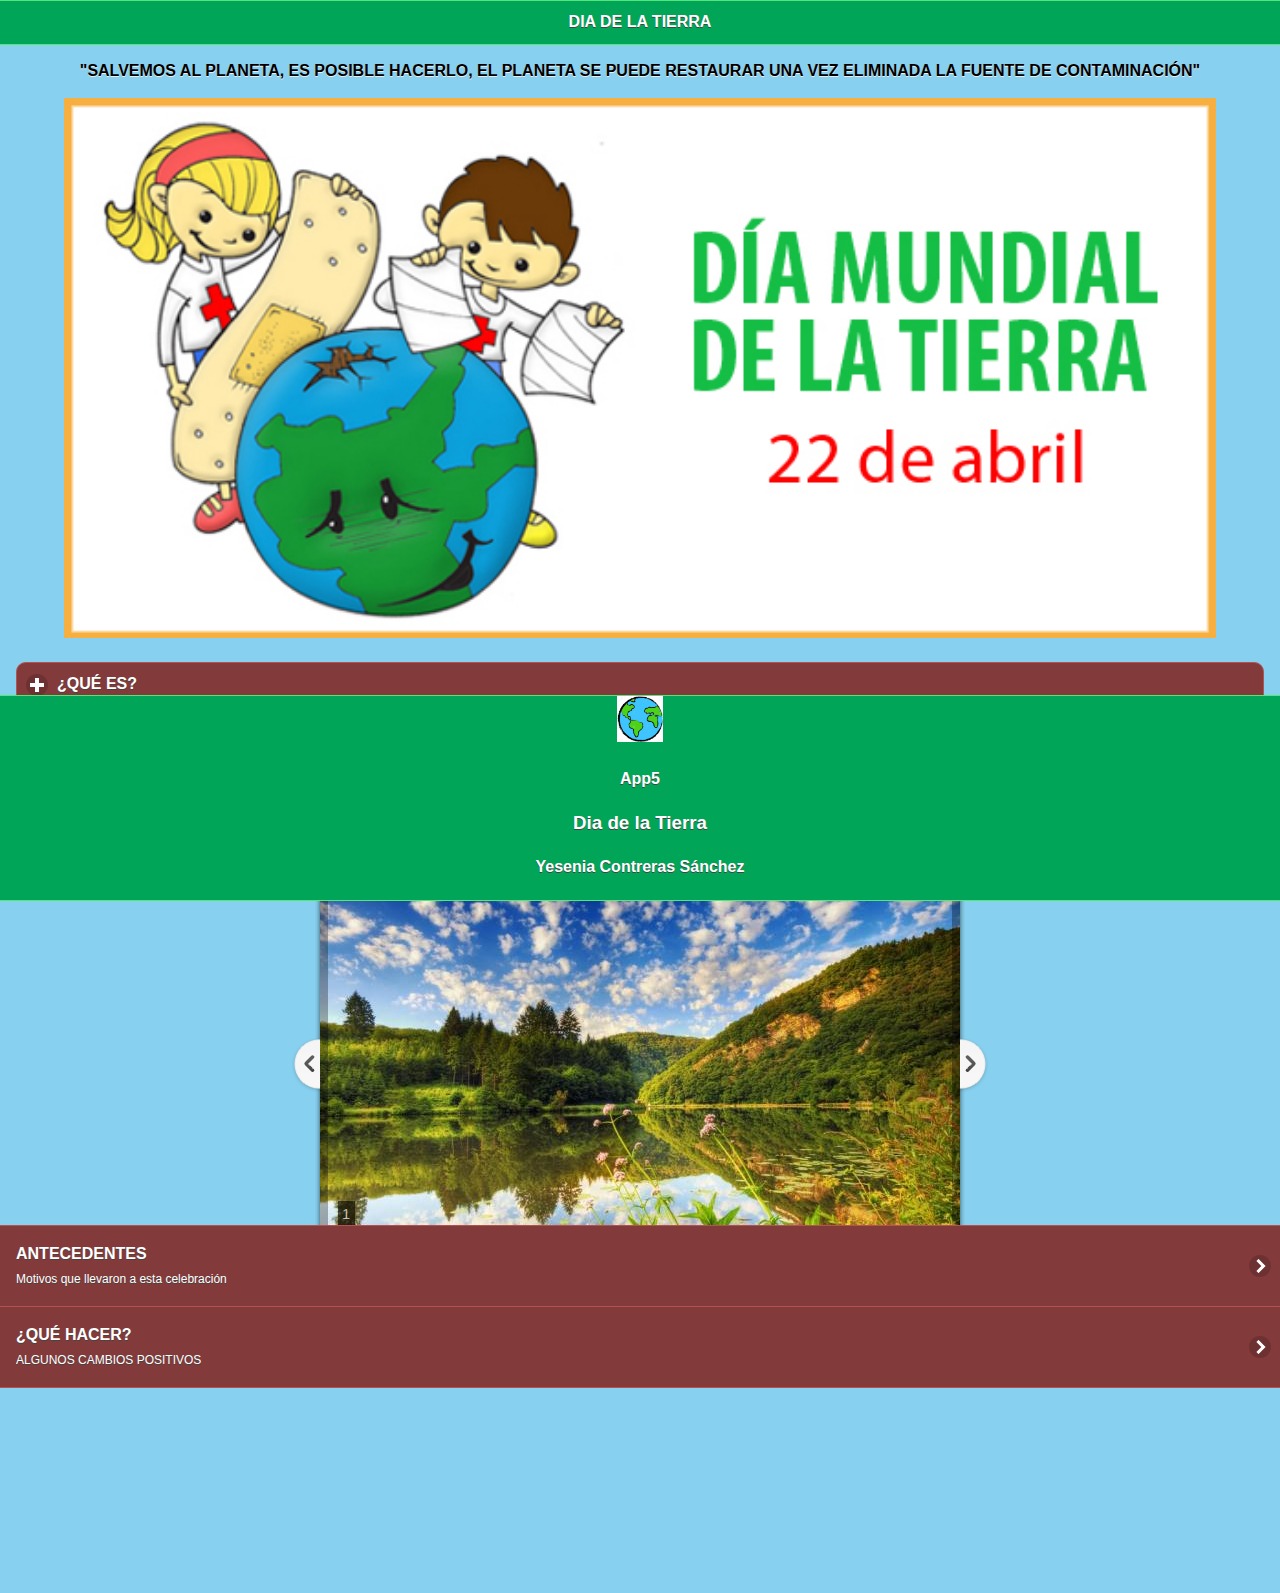
==== index.html @ 69df3b1b "subida1" ====
<!doctype html>
<html>
 <head>
<meta charset="utf-8">
<title>APLICACIÓN CINCO</title>
<!--grupo CSS-->
 <link rel="stylesheet" href="css/temapp5.min.css"/>
 <link rel="stylesheet" href="css/jquery.mobile.icons-1.4.5.min.css"/>
 <link rel="stylesheet" href="css/jquery.mobile.structure-1.4.5.min.css"/>
 <!--grupo JavaScript-->
 <script src="js/jquery-1.11.2.min.js"></script>
 <script src="js/jquery.mobile-1.4.5.min.js"></script>
 <script src="js/acciones.js"></script>
 <script src="phonegap.js" type="text/javascript"></script>
 <script type="text/javascript">
function MM_swapImgRestore() { //v3.0
  var i,x,a=document.MM_sr; for(i=0;a&&i<a.length&&(x=a[i])&&x.oSrc;i++) x.src=x.oSrc;
}
function MM_preloadImages() { //v3.0
  var d=document; if(d.images){ if(!d.MM_p) d.MM_p=new Array();
    var i,j=d.MM_p.length,a=MM_preloadImages.arguments; for(i=0; i<a.length; i++)
    if (a[i].indexOf("#")!=0){ d.MM_p[j]=new Image; d.MM_p[j++].src=a[i];}}
}

function MM_findObj(n, d) { //v4.01
  var p,i,x;  if(!d) d=document; if((p=n.indexOf("?"))>0&&parent.frames.length) {
    d=parent.frames[n.substring(p+1)].document; n=n.substring(0,p);}
  if(!(x=d[n])&&d.all) x=d.all[n]; for (i=0;!x&&i<d.forms.length;i++) x=d.forms[i][n];
  for(i=0;!x&&d.layers&&i<d.layers.length;i++) x=MM_findObj(n,d.layers[i].document);
  if(!x && d.getElementById) x=d.getElementById(n); return x;
}

function MM_swapImage() { //v3.0
  var i,j=0,x,a=MM_swapImage.arguments; document.MM_sr=new Array; for(i=0;i<(a.length-2);i+=3)
   if ((x=MM_findObj(a[i]))!=null){document.MM_sr[j++]=x; if(!x.oSrc) x.oSrc=x.src; x.src=a[i+2];}
}
</script>
 </head>
 <body>
  <div data-role="page" id="Principal" data-theme="b"> 
   <div data-role="header" data-add-back-btn="false" data-back-btn-text="Regresar"data-back-btn-theme="b"><!--Este es el encabezado-->
      <h1>DIA DE LA TIERRA</h1>       
   </div><!--Aquí cierra el encabezado-->
   <div align="center">
   <p><strong>"SALVEMOS AL PLANETA, ES POSIBLE HACERLO, EL PLANETA SE PUEDE RESTAURAR UNA VEZ ELIMINADA LA FUENTE DE CONTAMINACIÓN"<strong></p>
   </div>
    <div align="center">
     <a href="#" onmouseout="MM_swapImgRestore()" onmouseover="MM_swapImage('Image2','','imagenes/dia2.png',1)"><img src="imagenes/dia3.png" width="90%" height="30%" id="Image2" align="center"/>
     </a>
    </div>
    
   <div data-role="main" class="ui-content"> <!--Es un colapsable, el que le pushas y baja-->
    <div data-role="collapsible" data-content-theme="false"> <!--Aqui abre el collapsible-->
     <h1><strong>¿QUÉ ES?</strong></h1>
     
      <div align="center">
       <img src="imagenes/dia4.png" width="50%" height="25%">
      </div>
      
     <p>El Día de la Tierra es un día celebrado en muchos países el 22 de abril. Su promotor, el senador estadounidense Gaylord Nelson, instauró este día para crear una conciencia común a los problemas de lasuperpoblación, la producción de contaminación, la conservación de la biodiversidad y otras preocupaciones ambientales para proteger la Tierra. Es un día para rendir homenaje a nuestro planeta y reconocer a la Tierra como nuestro hogar y nuestra madre, así como lo han expresado distintas culturas a lo largo de la historia, demostrando la interdependencia entre sus ecosistemas y los seres vivos que la habitamos</p>
      <br>
      <ul data-role="listview" data-theme="a" class="ui-listview ui-group-theme-a"> 
     
      <li class="ui-first-child ui-last-child"> <!--Es un boton de lista-->
       <a href="#Pagina2" class="ui-btn ui-btn-icon-right ui-icon-carat-r">
        <h2>MAS INFORMACIÓN...</h2>        
       </a>             
      </li><!--Aqui cierra el boton de lista-->       
                
      </ul>
     
     
                
      
               
     </div><!--Aqui cierra el collapsible-->
   </div>  <!--Aqui cierra el main-->
   
   <h3>TEMA 2016:</h3>
   <div> <!--Abres este div1 -->
    <ul data-role="listview" data-theme="a" class="ui-listview ui-group-theme-a"> 
     
      <li class="ui-first-child ui-last-child"> <!--Es un boton de lista-->
       <a href="#Pagina1" class="ui-btn ui-btn-icon-right ui-icon-carat-r">
        <h2>LOS ÁRBOLES</h2>
        <p>¿Por qué los árboles?</p>
       </a>             
      </li><!--Aqui cierra el boton de lista-->
      
      <!-- Start WOWSlider.com -->
<iframe src="visor/indexwow.html" style="width:950px;height:350px;max-width:100%;overflow:hidden;border:none;padding:0;margin:0 auto;display:block;" marginheight="0" marginwidth="0"></iframe>
       <!-- End WOWSlider.com -->

      
      <li class="ui-first-child ui-last-child"> <!--Es un boton de lista-->
       <a href="#Pagina3" class="ui-btn ui-btn-icon-right ui-icon-carat-r">
        <h2>ANTECEDENTES</h2>
        <p>Motivos que llevaron a esta celebración</p>
       </a>             
      </li><!--Aqui cierra el boton de lista-->
      
      <li class="ui-first-child ui-last-child"> <!--Es un boton de lista-->
       <a href="#Pagina4" class="ui-btn ui-btn-icon-right ui-icon-carat-r">
        <h2>¿QUÉ HACER?</h2>
        <p>ALGUNOS CAMBIOS POSITIVOS</p>
       </a>             
      </li><!--Aqui cierra el boton de lista-->       
                
    </ul>
         
   </div><!--cierras este div1 -->
   
    
     <div data-role="footer" align="center" data-theme="b" data-position="fixed"><!--Aqui abre el footer donde va el icono-->
       <div>
        <img src="imagenes/tierra.png" width="46" height="46">
       </div>
       
       <div>
        <h4>App5</h4>
        <h3>Dia de la Tierra</h3>
        <h4>Yesenia Contreras Sánchez</h4>
       </div>
     
     </div><!--Aqui cierra el footer-->
     
    </div><!--Este div no se para que rayos lo tiene pero si no se lo pongo no sale-->
   
  
    <div data-role="page" id="Pagina1" data-add-back-btn="true" data-theme="a"> <!--Aqui abre el div de la pagina-->
      <div data-role="header" data-add-back-btn="true" data-back-btn-text="Regresar" data-back-btn-theme="a"><!--Aqui abre el encabezado de la pagina-->
           <h1>TEMA 2016: LOS ÁRBOLES</h1>
      </div><!--Aqui cierra el encabezado de la pagina-->
      
       <div align="center">
     <a href="#" onmouseout="MM_swapImgRestore()" onmouseover="MM_swapImage('Image3','','imagenes/arb1.png',1)"><img src="imagenes/arb2.png" width="90%" height="30%" id="Image3" align="center"/>
     </a>
      </div> 
      
       <div data-role="content" align="left">
          <div>
          
           <h2 align="center">¿Por qué los árboles?</h2>
          
           <p><strong>Los árboles ayudan a combatir el cambio climático</strong>
           <br> Absorben el exceso perjudicial de CO2 de nuestra atmósfera. De hecho, en un solo año, media héctarea de árboles maduros absorbe la misma cantidad de CO2 producido por la conducción promedio de un automóvil, que es de unos 42 000 kilómetros.</p>
           
           <p><strong>Los árboles nos ayudan a respirar aire limpio</strong>
           <br> Los árboles absorben los olores y los gases contaminantes (óxidos de nitrógeno, amoníaco, dióxido de azufre y ozono) y las partículas de filtro del aire atrapándolos en sus hojas y su corteza.</p>
           
           <p><strong>Los árboles nos ayudan a contrarrestar la pérdida de especies.</strong>
           <br> Mediante la plantación de los árboles adecuados, podemos ayudar a contrarrestar la pérdida de especies, así como proporcionar una mayor conectividad del hábitat entre los fragmentos forestales regionales.</p>
           
           <p><strong>Los árboles ayudan a las comunidades y sus medios de vida.</strong>
           <br> Los árboles ayudan a las comunidades a lograr la sostenibilidad económica y ambiental a largo plazo y proporcionar los alimentos, la energía y los ingresos.</p>
               
                              
                
          </div>
       </div>
       
       <div data-role="footer" align="center" data-theme="b" data-position="fixed"><!--Aqui abre el footer donde va el icono-->
       <div>
        <img src="imagenes/tierra.png" width="46" height="46">
       </div>
       
       <div>
        <h4>App5</h4>
        <h3>Dia de la Tierra</h3>
        <h4>Yesenia Contreras Sánchez</h4>
       </div>
     
     </div><!--Aqui cierra el footer-->
    
    </div> <!--Aqui cierra el div de la pagina-->
    
    
    <div data-role="page" id="Pagina2" data-add-back-btn="true" data-theme="a"> <!--Aqui abre el div de la pagina-->
      <div data-role="header" data-add-back-btn="true" data-back-btn-text="Regresar" data-back-btn-theme="a"><!--Aqui abre el encabezado de la pagina-->
           <h1>MAS INFORMACIÓN...</h1>
      </div><!--Aqui cierra el encabezado de la pagina-->
      
      <div align="center">
       <img src="imagenes/paris.png" width="90%" height="35%">
      </div>
      
       <div data-role="content" align="left">
          <div>
          
          <h2 align="center">El Día de la Madre Tierra coincide con la firma del Acuerdo de París</h2>
          <p>Este año, el Día de la Madre Tierra coincide con la ceremonia de firma del Acuerdo de París sobre el cambio climático, que tendrá lugar en la sede de las Naciones Unidas en Nueva York. El Acuerdo fue aprobado por los 196 Estados partes de la Convención Marco sobre el Cambio Climático en París el 12 de diciembre de 2015. En el acuerdo, todos los países se comprometieron a trabajar para limitar el aumento de la temperatura global por debajo de los 2 grados centígrados, y dados los graves riesgos, a esforzarse por lograr que sea menos de 1,5 grados centígrados. La ceremonia se lleva a cabo en el primer día que el Acuerdo estará abierto para la firma, marcando el primer paso para asegurar que el Acuerdo entre en vigor jurídico tan pronto como sea posible.</p>
          
          <p>
          La Asamblea General, Reconociendo que Madre Tierra es una expresión común utilizada para referirse al planeta Tierra en diversos países y regiones, lo que demuestra la interdependencia existente entre los seres humanos, las demás especies vivas y el planeta que todos habitamos y Observando que cada año se celebra el Día de la Tierra en numerosos países, decidió designar el 22 de abril como Día Internacional de la Madre Tierra en 2009, en virtud de la resolución 
          </p>
                
          </div>
       </div>
       
       <div data-role="footer" align="center" data-theme="b" data-position="fixed"><!--Aqui abre el footer donde va el icono-->
       <div>
        <img src="imagenes/tierra.png" width="46" height="46">
       </div>
       
       <div>
        <h4>App5</h4>
        <h3>Dia de la Tierra</h3>
        <h4>Yesenia Contreras Sánchez</h4>
       </div>
     
     </div><!--Aqui cierra el footer-->
    
    </div> <!--Aqui cierra el div de la pagina-->
    
    <div data-role="page" id="Pagina3" data-add-back-btn="true" data-theme="a"> <!--Aqui abre el div de la pagina-->
      <div data-role="header" data-add-back-btn="true" data-back-btn-text="Regresar" data-back-btn-theme="a"><!--Aqui abre el encabezado de la pagina-->
           <h1>ANTECEDENTES</h1>
      </div><!--Aqui cierra el encabezado de la pagina-->
      
      <div align="center">
     <a href="#" onmouseout="MM_swapImgRestore()" onmouseover="MM_swapImage('Image4','','imagenes/conta1.png',1)"><img src="imagenes/conta2.png" width="90%" height="37%" id="Image4" align="center"/>
     </a>
     </div>
    
       <div data-role="content" align="center">
          <div>
       <p>El mundo ha respondido con lentitud a las emergencias generadas por el calentamiento de la Tierra y los daños que nuestra imprudencia está causando a nuestro planeta. Allá por 1972, cuando los ecologistas eran considerados un grupo marginal, celebramos en Estocolmo la primera Conferencia de las Naciones Unidas sobre el Medio Humano. Ésta representó el inicio de un proceso de concienciación mundial acerca de la interdependencia que existe entre los seres humanos, las demás especies vivas y nuestro planeta.</p>
       
     <div data-role="main" class="ui-content"> <!--Es un colapsable, el que le pushas y baja-->
       <div data-role="collapsible" data-content-theme="false"> <!--Aqui abre el collapsible-->
         <h1><strong>ALGUNOS MALES DE LA TIERRA</strong></h1>
       
          
    <p align="left"> • Reducción de la Capa de Ozono, causado por contaminantes que son arrojados en la atmósfera, particularmente gases refrigerantes, CFCs<br> •	Lluvia Acida, causada por el dióxido de azufre de las industrias, afectando la composición del suelo y las aguas, afectando la vida sobre el planeta.<br> •	Basura, acumulándose en todos los espacios del planeta<br>•	Contaminación sónica, afectando a millones de personas, causando hipertensión arterial, ulceras, sordera, gastritis y hasta impotencia sexual.<br>• Contaminación de los suelos, por toneladas de plaguicidas, residuos tóxicos y desechos petroleros y mineros.<br>• Contaminación atmosférica, millones de vehículos aportan día a día toneladas de gases que deterioran la calidad del aire y lo hacen menos respirable<br>• Explosión demográfica. Cada día nacen alrededor de 250 mil niños en el mundo y cada año la población aumenta en 80 millones de seres humanos.<br>•	Deforestación. Cerca de 170 mil km 2 de bosques desaparecen anualmente.<br>• Extinción de Especies. Alrededor del 15% de las aves y del 25% de los mamíferos del planeta se encuentran amenazados<br>• Tráfico de Especies, convertido en el tercer negocio más lucrativo del mundo, ha acabado con miles de especies animales y vegetales.<br>• Contaminación de las aguas, por un manejo inadecuado de los desechos, aguas servidas, plaguicidas y fertilizantes.<br>• Desertificación, buena parte del planeta comienza a transformarse en desiertos, con el subsiguiente agotamiento de los recursos que inci de en las probabilidades de obtener alimentos nutritivos.</p>

          
          
          
                
               <div>
               <img src="imagenes/conta3.png" width="50%" height="20%">
               </div>
               
       </div><!--Aqui cierra el collapsible-->
     </div>  <!--Aqui cierra el main-->
                
          </div>
       </div>
       
       <div data-role="footer" align="center" data-theme="b"><!--Aqui abre el footer donde va el icono-->
       <div>
        <img src="imagenes/tierra.png" width="46" height="46" data-position="fixed">
       </div>
       
       <div>
        <h4>App5</h4>
        <h3>Dia de la Tierra</h3>
        <h4>Yesenia Contreras Sánchez</h4>
       </div>
     
     </div><!--Aqui cierra el footer-->
    
    </div> <!--Aqui cierra el div de la pagina-->
    
    
    <div data-role="page" id="Pagina4" data-add-back-btn="true" data-theme="a"> <!--Aqui abre el div de la pagina-->
      <div data-role="header" data-add-back-btn="true" data-back-btn-text="Regresar" data-back-btn-theme="a"><!--Aqui abre el encabezado de la pagina-->
           <h1>ESTO ES LO QUE PUEDES HACER</h1>
      </div><!--Aqui cierra el encabezado de la pagina-->
      
       <div data-role="content" align="center">
          <div>
          <p>Es muy importante que todos tomemos conciencia de la importancia que tiene cuidar nuestro planeta y nuestros recursos.  En esta página, te mostraremos muchos consejos útiles que te servirán para este fin.</p>
          <div>
           <img src="imagenes/planeta1.png" width="80%" height="60%">
          </div>
          <br>
          <div>
           <img src="imagenes/planeta2.png" width="90%" height="35%">
          </div>
          <br>
          <div>
           <img src="imagenes/planeta3.png" width="80%" height="35%">
          </div>
          <br>
          <div>
           <img src="imagenes/planeta4.png" width="90%" height="40%">
          </div>
 
  
                
          </div>
       </div>
       
       <div data-role="footer" align="center" data-theme="b" data-position="fixed"><!--Aqui abre el footer donde va el icono-->
       <div>
        <img src="imagenes/tierra.png" width="46" height="46">
       </div>
       
       <div>
        <h4>App5</h4>
        <h3>Dia de la Tierra</h3>
        <h4>Yesenia Contreras Sánchez</h4>
       </div>
     
     </div><!--Aqui cierra el footer-->
    
    </div> <!--Aqui cierra el div de la pagina-->
    
    
   
   
  </div><!--Aquí cierra el div principal-->

 </body>
</html>
---- css/temapp5.min.css ----
/*!
* jQuery Mobile 1.4.5
* Git HEAD hash: 68e55e78b292634d3991c795f06f5e37a512decc <> Date: Fri Oct 31 2014 17:33:30 UTC
* http://jquerymobile.com
*
* Copyright 2010, 2014 jQuery Foundation, Inc. and othercontributors
* Released under the MIT license.
* http://jquery.org/license
*
*/


/* Globals */
/* Font
-----------------------------------------------------------------------------------------------------------*/
html {
	font-size: 100%;
}
body,
input,
select,
textarea,
button,
.ui-btn {
	font-size: 1em;
	line-height: 1.3;
	 font-family: sans-serif /*{global-font-family}*/;
}
legend,
.ui-input-text input,
.ui-input-search input {
	color: inherit;
	text-shadow: inherit;
}
/* Form labels (overrides font-weight bold in bars, and mini font-size) */
.ui-mobile label,
div.ui-controlgroup-label {
	font-weight: normal;
	font-size: 16px;
}
/* Separators
-----------------------------------------------------------------------------------------------------------*/
/* Field contain separator (< 28em) */
.ui-field-contain {
	border-bottom-color: #828282;
	border-bottom-color: rgba(0,0,0,.15);
	border-bottom-width: 1px;
	border-bottom-style: solid;
}
/* Table opt-in classes: strokes between each row, and alternating row stripes */
/* Classes table-stroke and table-stripe are deprecated in 1.4. */
.table-stroke thead th,
.table-stripe thead th,
.table-stripe tbody tr:last-child {
	border-bottom: 1px solid #d6d6d6; /* non-RGBA fallback */
	border-bottom: 1px solid rgba(0,0,0,.1);
}
.table-stroke tbody th,
.table-stroke tbody td {
	border-bottom: 1px solid #e6e6e6; /* non-RGBA fallback  */
	border-bottom: 1px solid rgba(0,0,0,.05);
}
.table-stripe.table-stroke tbody tr:last-child th,
.table-stripe.table-stroke tbody tr:last-child td {
	border-bottom: 0;
}
.table-stripe tbody tr:nth-child(odd) td,
.table-stripe tbody tr:nth-child(odd) th {
	background-color: #eeeeee; /* non-RGBA fallback  */
	background-color: rgba(0,0,0,.04);
}
/* Buttons
-----------------------------------------------------------------------------------------------------------*/
.ui-btn,
label.ui-btn {
	font-weight: bold;
	border-width: 1px;
	border-style: solid;
}
.ui-btn {
	text-decoration: none !important;
}
.ui-btn-active {
	cursor: pointer;
}
/* Corner rounding
-----------------------------------------------------------------------------------------------------------*/
/* Class ui-btn-corner-all deprecated in 1.4 */
.ui-corner-all {
	-webkit-border-radius: .6em /*{global-radii-blocks}*/;
	border-radius: .6em /*{global-radii-blocks}*/;
}
/* Buttons */
.ui-btn-corner-all,
.ui-btn.ui-corner-all,
/* Slider track */
.ui-slider-track.ui-corner-all,
/* Flipswitch */
.ui-flipswitch.ui-corner-all,
/* Count bubble */
.ui-li-count {
	-webkit-border-radius: .3125em /*{global-radii-buttons}*/;
	border-radius: .3125em /*{global-radii-buttons}*/;
}
/* Icon-only buttons */
.ui-btn-icon-notext.ui-btn-corner-all,
.ui-btn-icon-notext.ui-corner-all {
	-webkit-border-radius: 1em;
	border-radius: 1em;
}
/* Radius clip workaround for cleaning up corner trapping */
.ui-btn-corner-all,
.ui-corner-all {
	-webkit-background-clip: padding;
	background-clip: padding-box;
}
/* Popup arrow */
.ui-popup.ui-corner-all > .ui-popup-arrow-guide {
	left: .6em /*{global-radii-blocks}*/;
	right: .6em /*{global-radii-blocks}*/;
	top: .6em /*{global-radii-blocks}*/;
	bottom: .6em /*{global-radii-blocks}*/;
}
/* Shadow
-----------------------------------------------------------------------------------------------------------*/
.ui-shadow {
	-webkit-box-shadow: 0 1px 3px /*{global-box-shadow-size}*/ rgba(0,0,0,.2) /*{global-box-shadow-color}*/;
	-moz-box-shadow: 0 1px 3px /*{global-box-shadow-size}*/ rgba(0,0,0,.2) /*{global-box-shadow-color}*/;
	box-shadow: 0 1px 3px /*{global-box-shadow-size}*/ rgba(0,0,0,.2) /*{global-box-shadow-color}*/;
}
.ui-shadow-inset {
	-webkit-box-shadow: inset 0 1px 3px /*{global-box-shadow-size}*/ rgba(0,0,0,.2) /*{global-box-shadow-color}*/;
	-moz-box-shadow: inset 0 1px 3px /*{global-box-shadow-size}*/ rgba(0,0,0,.2) /*{global-box-shadow-color}*/;
	box-shadow: inset 0 1px 3px /*{global-box-shadow-size}*/ rgba(0,0,0,.2) /*{global-box-shadow-color}*/;
}
.ui-overlay-shadow {
	-webkit-box-shadow: 0 0 12px 		rgba(0,0,0,.6);
	-moz-box-shadow: 0 0 12px 			rgba(0,0,0,.6);
	box-shadow: 0 0 12px 				rgba(0,0,0,.6);
}
/* Icons
-----------------------------------------------------------------------------------------------------------*/
.ui-btn-icon-left:after,
.ui-btn-icon-right:after,
.ui-btn-icon-top:after,
.ui-btn-icon-bottom:after,
.ui-btn-icon-notext:after {
	background-color: #666666 /*{global-icon-color}*/;
	background-color: rgba(0,0,0,.15) /*{global-icon-disc}*/;
	background-position: center center;
	background-repeat: no-repeat;
	-webkit-border-radius: 1em;
	border-radius: 1em;
}
/* Alt icons */
.ui-alt-icon.ui-btn:after,
.ui-alt-icon .ui-btn:after,
html .ui-alt-icon.ui-checkbox-off:after,
html .ui-alt-icon.ui-radio-off:after,
html .ui-alt-icon .ui-checkbox-off:after,
html .ui-alt-icon .ui-radio-off:after {
	background-color: #666666 /*{global-icon-color}*/;
	background-color: rgba(0,0,0,.15) /*{global-icon-disc}*/;
}
/* No disc */
.ui-nodisc-icon.ui-btn:after,
.ui-nodisc-icon .ui-btn:after {
	background-color: transparent;
}
/* Icon shadow */
.ui-shadow-icon.ui-btn:after,
.ui-shadow-icon .ui-btn:after {
	-webkit-box-shadow: 0 1px 0 rgba(255,255,255,.3) /*{global-icon-shadow}*/;
	-moz-box-shadow: 0 1px 0 rgba(255,255,255,.3) /*{global-icon-shadow}*/;
	box-shadow: 0 1px 0 rgba(255,255,255,.3) /*{global-icon-shadow}*/;
}
/* Checkbox and radio */
.ui-btn.ui-checkbox-off:after,
.ui-btn.ui-checkbox-on:after,
.ui-btn.ui-radio-off:after,
.ui-btn.ui-radio-on:after {
	display: block;
	width: 18px;
	height: 18px;
	margin: -9px 2px 0 2px;
}
.ui-checkbox-off:after,
.ui-btn.ui-radio-off:after {
	filter: Alpha(Opacity=30);
	opacity: .3;
}
.ui-btn.ui-checkbox-off:after,
.ui-btn.ui-checkbox-on:after {
	-webkit-border-radius: .1875em;
	border-radius: .1875em;
}
.ui-btn.ui-checkbox-off:after {
	background-color: #666;
	background-color: rgba(0,0,0,.3);
}
.ui-radio .ui-btn.ui-radio-on:after {
	background-image: none;
	background-color: #fff;
	width: 8px;
	height: 8px;
	border-width: 5px;
	border-style: solid; 
}
.ui-alt-icon.ui-btn.ui-radio-on:after,
.ui-alt-icon .ui-btn.ui-radio-on:after {
	background-color: #000;
}
/* Loader */
.ui-icon-loading {
	background: url("images/ajax-loader.gif");
	background-size: 2.875em 2.875em;
}.ui-bar-a,.ui-page-theme-a .ui-bar-inherit,html .ui-bar-a .ui-bar-inherit,html .ui-body-a .ui-bar-inherit,html body .ui-group-theme-a .ui-bar-inherit{background-color:#00a558 ;border-color:#54e67b ;color:#ffffff ;text-shadow:0  1px  0  #444444 ;font-weight:bold;}.ui-bar-a{border-width:1px;border-style:solid;}.ui-overlay-a,.ui-page-theme-a,.ui-page-theme-a .ui-panel-wrapper{background-color:#87d0ef ;border-color:#87d0ef ;color:#000000 ;text-shadow:0  1px  0  #eeeeee ;}.ui-body-a,.ui-page-theme-a .ui-body-inherit,html .ui-bar-a .ui-body-inherit,html .ui-body-a .ui-body-inherit,html body .ui-group-theme-a .ui-body-inherit,html .ui-panel-page-container-a{background-color:#db9655 ;border-color:#78522e ;color:#000000 ;text-shadow:0  1px  0  #eeeeee ;}.ui-body-a{border-width:1px;border-style:solid;}.ui-page-theme-a a,html .ui-bar-a a,html .ui-body-a a,html body .ui-group-theme-a a{color:#3388cc ;font-weight:bold;}.ui-page-theme-a a:visited,html .ui-bar-a a:visited,html .ui-body-a a:visited,html body .ui-group-theme-a a:visited{   color:#3388cc ;}.ui-page-theme-a a:hover,html .ui-bar-a a:hover,html .ui-body-a a:hover,html body .ui-group-theme-a a:hover{color:#005599 ;}.ui-page-theme-a a:active,html .ui-bar-a a:active,html .ui-body-a a:active,html body .ui-group-theme-a a:active{color:#005599 ;}.ui-page-theme-a .ui-btn,html .ui-bar-a .ui-btn,html .ui-body-a .ui-btn,html body .ui-group-theme-a .ui-btn,html head + body .ui-btn.ui-btn-a,.ui-page-theme-a .ui-btn:visited,html .ui-bar-a .ui-btn:visited,html .ui-body-a .ui-btn:visited,html body .ui-group-theme-a .ui-btn:visited,html head + body .ui-btn.ui-btn-a:visited{background-color:#823a3a ;border-color:#b65151 ;color:#ffffff ;text-shadow:0  1px  0  #444444 ;}.ui-page-theme-a .ui-btn:hover,html .ui-bar-a .ui-btn:hover,html .ui-body-a .ui-btn:hover,html body .ui-group-theme-a .ui-btn:hover,html head + body .ui-btn.ui-btn-a:hover{background-color:#954242 ;border-color:#d05c5c ;color:#ffffff ;text-shadow:0  1px  0  #444444 ;}.ui-page-theme-a .ui-btn:active,html .ui-bar-a .ui-btn:active,html .ui-body-a .ui-btn:active,html body .ui-group-theme-a .ui-btn:active,html head + body .ui-btn.ui-btn-a:active{background-color:#954242 ;border-color:#512424 ;color:#ffffff ;text-shadow:0  1px  0  #444444 ;}.ui-page-theme-a .ui-btn.ui-btn-active,html .ui-bar-a .ui-btn.ui-btn-active,html .ui-body-a .ui-btn.ui-btn-active,html body .ui-group-theme-a .ui-btn.ui-btn-active,html head + body .ui-btn.ui-btn-a.ui-btn-active,.ui-page-theme-a .ui-checkbox-on:after,html .ui-bar-a .ui-checkbox-on:after,html .ui-body-a .ui-checkbox-on:after,html body .ui-group-theme-a .ui-checkbox-on:after,.ui-btn.ui-checkbox-on.ui-btn-a:after,.ui-page-theme-a .ui-flipswitch-active,html .ui-bar-a .ui-flipswitch-active,html .ui-body-a .ui-flipswitch-active,html body .ui-group-theme-a .ui-flipswitch-active,html body .ui-flipswitch.ui-bar-a.ui-flipswitch-active,.ui-page-theme-a .ui-slider-track .ui-btn-active,html .ui-bar-a .ui-slider-track .ui-btn-active,html .ui-body-a .ui-slider-track .ui-btn-active,html body .ui-group-theme-a .ui-slider-track .ui-btn-active,html body div.ui-slider-track.ui-body-a .ui-btn-active{background-color:#7acaff ;border-color:#436f8c ;color:#000000 ;text-shadow:0  1px  0  #eeeeee ;}.ui-page-theme-a .ui-radio-on:after,html .ui-bar-a .ui-radio-on:after,html .ui-body-a .ui-radio-on:after,html body .ui-group-theme-a .ui-radio-on:after,.ui-btn.ui-radio-on.ui-btn-a:after{border-color:#7acaff ;}.ui-page-theme-a .ui-btn:focus,html .ui-bar-a .ui-btn:focus,html .ui-body-a .ui-btn:focus,html body .ui-group-theme-a .ui-btn:focus,html head + body .ui-btn.ui-btn-a:focus,.ui-page-theme-a .ui-focus,html .ui-bar-a .ui-focus,html .ui-body-a .ui-focus,html body .ui-group-theme-a .ui-focus,html head + body .ui-btn-a.ui-focus,html head + body .ui-body-a.ui-focus{-webkit-box-shadow:0 0 12px #7acaff ;-moz-box-shadow:0 0 12px #7acaff ;box-shadow:0 0 12px #7acaff ;}.ui-bar-b,.ui-page-theme-b .ui-bar-inherit,html .ui-bar-b .ui-bar-inherit,html .ui-body-b .ui-bar-inherit,html body .ui-group-theme-b .ui-bar-inherit{background-color:#00a558 ;border-color:#54e67b ;color:#ffffff ;text-shadow:0  1px  0  #444444 ;font-weight:bold;}.ui-bar-b{border-width:1px;border-style:solid;}.ui-overlay-b,.ui-page-theme-b,.ui-page-theme-b .ui-panel-wrapper{background-color:#87d0ef ;border-color:#87d0ef ;color:#000000 ;text-shadow:0  1px  0  #eeeeee ;}.ui-body-b,.ui-page-theme-b .ui-body-inherit,html .ui-bar-b .ui-body-inherit,html .ui-body-b .ui-body-inherit,html body .ui-group-theme-b .ui-body-inherit,html .ui-panel-page-container-b{background-color:#db9655 ;border-color:#78522e ;color:#000000 ;text-shadow:0  1px  0  #eeeeee ;}.ui-body-b{border-width:1px;border-style:solid;}.ui-page-theme-b a,html .ui-bar-b a,html .ui-body-b a,html body .ui-group-theme-b a{color:#3388cc ;font-weight:bold;}.ui-page-theme-b a:visited,html .ui-bar-b a:visited,html .ui-body-b a:visited,html body .ui-group-theme-b a:visited{   color:#3388cc ;}.ui-page-theme-b a:hover,html .ui-bar-b a:hover,html .ui-body-b a:hover,html body .ui-group-theme-b a:hover{color:#005599 ;}.ui-page-theme-b a:active,html .ui-bar-b a:active,html .ui-body-b a:active,html body .ui-group-theme-b a:active{color:#005599 ;}.ui-page-theme-b .ui-btn,html .ui-bar-b .ui-btn,html .ui-body-b .ui-btn,html body .ui-group-theme-b .ui-btn,html head + body .ui-btn.ui-btn-b,.ui-page-theme-b .ui-btn:visited,html .ui-bar-b .ui-btn:visited,html .ui-body-b .ui-btn:visited,html body .ui-group-theme-b .ui-btn:visited,html head + body .ui-btn.ui-btn-b:visited{background-color:#823a3a ;border-color:#b65151 ;color:#ffffff ;text-shadow:0  1px  0  #444444 ;}.ui-page-theme-b .ui-btn:hover,html .ui-bar-b .ui-btn:hover,html .ui-body-b .ui-btn:hover,html body .ui-group-theme-b .ui-btn:hover,html head + body .ui-btn.ui-btn-b:hover{background-color:#954242 ;border-color:#d05c5c ;color:#ffffff ;text-shadow:0  1px  0  #444444 ;}.ui-page-theme-b .ui-btn:active,html .ui-bar-b .ui-btn:active,html .ui-body-b .ui-btn:active,html body .ui-group-theme-b .ui-btn:active,html head + body .ui-btn.ui-btn-b:active{background-color:#954242 ;border-color:#512424 ;color:#ffffff ;text-shadow:0  1px  0  #444444 ;}.ui-page-theme-b .ui-btn.ui-btn-active,html .ui-bar-b .ui-btn.ui-btn-active,html .ui-body-b .ui-btn.ui-btn-active,html body .ui-group-theme-b .ui-btn.ui-btn-active,html head + body .ui-btn.ui-btn-b.ui-btn-active,.ui-page-theme-b .ui-checkbox-on:after,html .ui-bar-b .ui-checkbox-on:after,html .ui-body-b .ui-checkbox-on:after,html body .ui-group-theme-b .ui-checkbox-on:after,.ui-btn.ui-checkbox-on.ui-btn-b:after,.ui-page-theme-b .ui-flipswitch-active,html .ui-bar-b .ui-flipswitch-active,html .ui-body-b .ui-flipswitch-active,html body .ui-group-theme-b .ui-flipswitch-active,html body .ui-flipswitch.ui-bar-b.ui-flipswitch-active,.ui-page-theme-b .ui-slider-track .ui-btn-active,html .ui-bar-b .ui-slider-track .ui-btn-active,html .ui-body-b .ui-slider-track .ui-btn-active,html body .ui-group-theme-b .ui-slider-track .ui-btn-active,html body div.ui-slider-track.ui-body-b .ui-btn-active{background-color:#7acaff ;border-color:#436f8c ;color:#000000 ;text-shadow:0  1px  0  #eeeeee ;}.ui-page-theme-b .ui-radio-on:after,html .ui-bar-b .ui-radio-on:after,html .ui-body-b .ui-radio-on:after,html body .ui-group-theme-b .ui-radio-on:after,.ui-btn.ui-radio-on.ui-btn-b:after{border-color:#7acaff ;}.ui-page-theme-b .ui-btn:focus,html .ui-bar-b .ui-btn:focus,html .ui-body-b .ui-btn:focus,html body .ui-group-theme-b .ui-btn:focus,html head + body .ui-btn.ui-btn-b:focus,.ui-page-theme-b .ui-focus,html .ui-bar-b .ui-focus,html .ui-body-b .ui-focus,html body .ui-group-theme-b .ui-focus,html head + body .ui-btn-b.ui-focus,html head + body .ui-body-b.ui-focus{-webkit-box-shadow:0 0 12px #7acaff ;-moz-box-shadow:0 0 12px #7acaff ;box-shadow:0 0 12px #7acaff ;}.ui-bar-c,.ui-page-theme-c .ui-bar-inherit,html .ui-bar-c .ui-bar-inherit,html .ui-body-c .ui-bar-inherit,html body .ui-group-theme-c .ui-bar-inherit{background-color:#00a558 ;border-color:#54e67b ;color:#ffffff ;text-shadow:0  1px  0  #444444 ;font-weight:bold;}.ui-bar-c{border-width:1px;border-style:solid;}.ui-overlay-c,.ui-page-theme-c,.ui-page-theme-c .ui-panel-wrapper{background-color:#7acaff ;border-color:#7acaff ;color:#000000 ;text-shadow:0  1px  0  #eeeeee ;}.ui-body-c,.ui-page-theme-c .ui-body-inherit,html .ui-bar-c .ui-body-inherit,html .ui-body-c .ui-body-inherit,html body .ui-group-theme-c .ui-body-inherit,html .ui-panel-page-container-c{background-color:#db9655 ;border-color:#78522e ;color:#000000 ;text-shadow:0  1px  0  #eeeeee ;}.ui-body-c{border-width:1px;border-style:solid;}.ui-page-theme-c a,html .ui-bar-c a,html .ui-body-c a,html body .ui-group-theme-c a{color:#3388cc ;font-weight:bold;}.ui-page-theme-c a:visited,html .ui-bar-c a:visited,html .ui-body-c a:visited,html body .ui-group-theme-c a:visited{   color:#3388cc ;}.ui-page-theme-c a:hover,html .ui-bar-c a:hover,html .ui-body-c a:hover,html body .ui-group-theme-c a:hover{color:#005599 ;}.ui-page-theme-c a:active,html .ui-bar-c a:active,html .ui-body-c a:active,html body .ui-group-theme-c a:active{color:#005599 ;}.ui-page-theme-c .ui-btn,html .ui-bar-c .ui-btn,html .ui-body-c .ui-btn,html body .ui-group-theme-c .ui-btn,html head + body .ui-btn.ui-btn-c,.ui-page-theme-c .ui-btn:visited,html .ui-bar-c .ui-btn:visited,html .ui-body-c .ui-btn:visited,html body .ui-group-theme-c .ui-btn:visited,html head + body .ui-btn.ui-btn-c:visited{background-color:#823a3a ;border-color:#b65151 ;color:#ffffff ;text-shadow:0  1px  0  #444444 ;}.ui-page-theme-c .ui-btn:hover,html .ui-bar-c .ui-btn:hover,html .ui-body-c .ui-btn:hover,html body .ui-group-theme-c .ui-btn:hover,html head + body .ui-btn.ui-btn-c:hover{background-color:#954242 ;border-color:#d05c5c ;color:#ffffff ;text-shadow:0  1px  0  #444444 ;}.ui-page-theme-c .ui-btn:active,html .ui-bar-c .ui-btn:active,html .ui-body-c .ui-btn:active,html body .ui-group-theme-c .ui-btn:active,html head + body .ui-btn.ui-btn-c:active{background-color:#954242 ;border-color:#512424 ;color:#ffffff ;text-shadow:0  1px  0  #444444 ;}.ui-page-theme-c .ui-btn.ui-btn-active,html .ui-bar-c .ui-btn.ui-btn-active,html .ui-body-c .ui-btn.ui-btn-active,html body .ui-group-theme-c .ui-btn.ui-btn-active,html head + body .ui-btn.ui-btn-c.ui-btn-active,.ui-page-theme-c .ui-checkbox-on:after,html .ui-bar-c .ui-checkbox-on:after,html .ui-body-c .ui-checkbox-on:after,html body .ui-group-theme-c .ui-checkbox-on:after,.ui-btn.ui-checkbox-on.ui-btn-c:after,.ui-page-theme-c .ui-flipswitch-active,html .ui-bar-c .ui-flipswitch-active,html .ui-body-c .ui-flipswitch-active,html body .ui-group-theme-c .ui-flipswitch-active,html body .ui-flipswitch.ui-bar-c.ui-flipswitch-active,.ui-page-theme-c .ui-slider-track .ui-btn-active,html .ui-bar-c .ui-slider-track .ui-btn-active,html .ui-body-c .ui-slider-track .ui-btn-active,html body .ui-group-theme-c .ui-slider-track .ui-btn-active,html body div.ui-slider-track.ui-body-c .ui-btn-active{background-color:#87d0ef ;border-color:#4a7283 ;color:#000000 ;text-shadow:0  1px  0  #eeeeee ;}.ui-page-theme-c .ui-radio-on:after,html .ui-bar-c .ui-radio-on:after,html .ui-body-c .ui-radio-on:after,html body .ui-group-theme-c .ui-radio-on:after,.ui-btn.ui-radio-on.ui-btn-c:after{border-color:#87d0ef ;}.ui-page-theme-c .ui-btn:focus,html .ui-bar-c .ui-btn:focus,html .ui-body-c .ui-btn:focus,html body .ui-group-theme-c .ui-btn:focus,html head + body .ui-btn.ui-btn-c:focus,.ui-page-theme-c .ui-focus,html .ui-bar-c .ui-focus,html .ui-body-c .ui-focus,html body .ui-group-theme-c .ui-focus,html head + body .ui-btn-c.ui-focus,html head + body .ui-body-c.ui-focus{-webkit-box-shadow:0 0 12px #87d0ef ;-moz-box-shadow:0 0 12px #87d0ef ;box-shadow:0 0 12px #87d0ef ;}.ui-disabled,.ui-state-disabled,button[disabled],.ui-select .ui-btn.ui-state-disabled{filter:Alpha(Opacity=30);opacity:.3;cursor:default !important;pointer-events:none;}.ui-btn:focus,.ui-btn.ui-focus{outline:0;}.ui-noboxshadow .ui-shadow,.ui-noboxshadow .ui-shadow-inset,.ui-noboxshadow .ui-overlay-shadow,.ui-noboxshadow .ui-shadow-icon.ui-btn:after,.ui-noboxshadow .ui-shadow-icon .ui-btn:after,.ui-noboxshadow .ui-focus,.ui-noboxshadow .ui-btn:focus,.ui-noboxshadow  input:focus,.ui-noboxshadow .ui-panel{-webkit-box-shadow:none !important;-moz-box-shadow:none !important;box-shadow:none !important;}.ui-noboxshadow .ui-btn:focus,.ui-noboxshadow .ui-focus{outline-width:1px;outline-style:auto;}
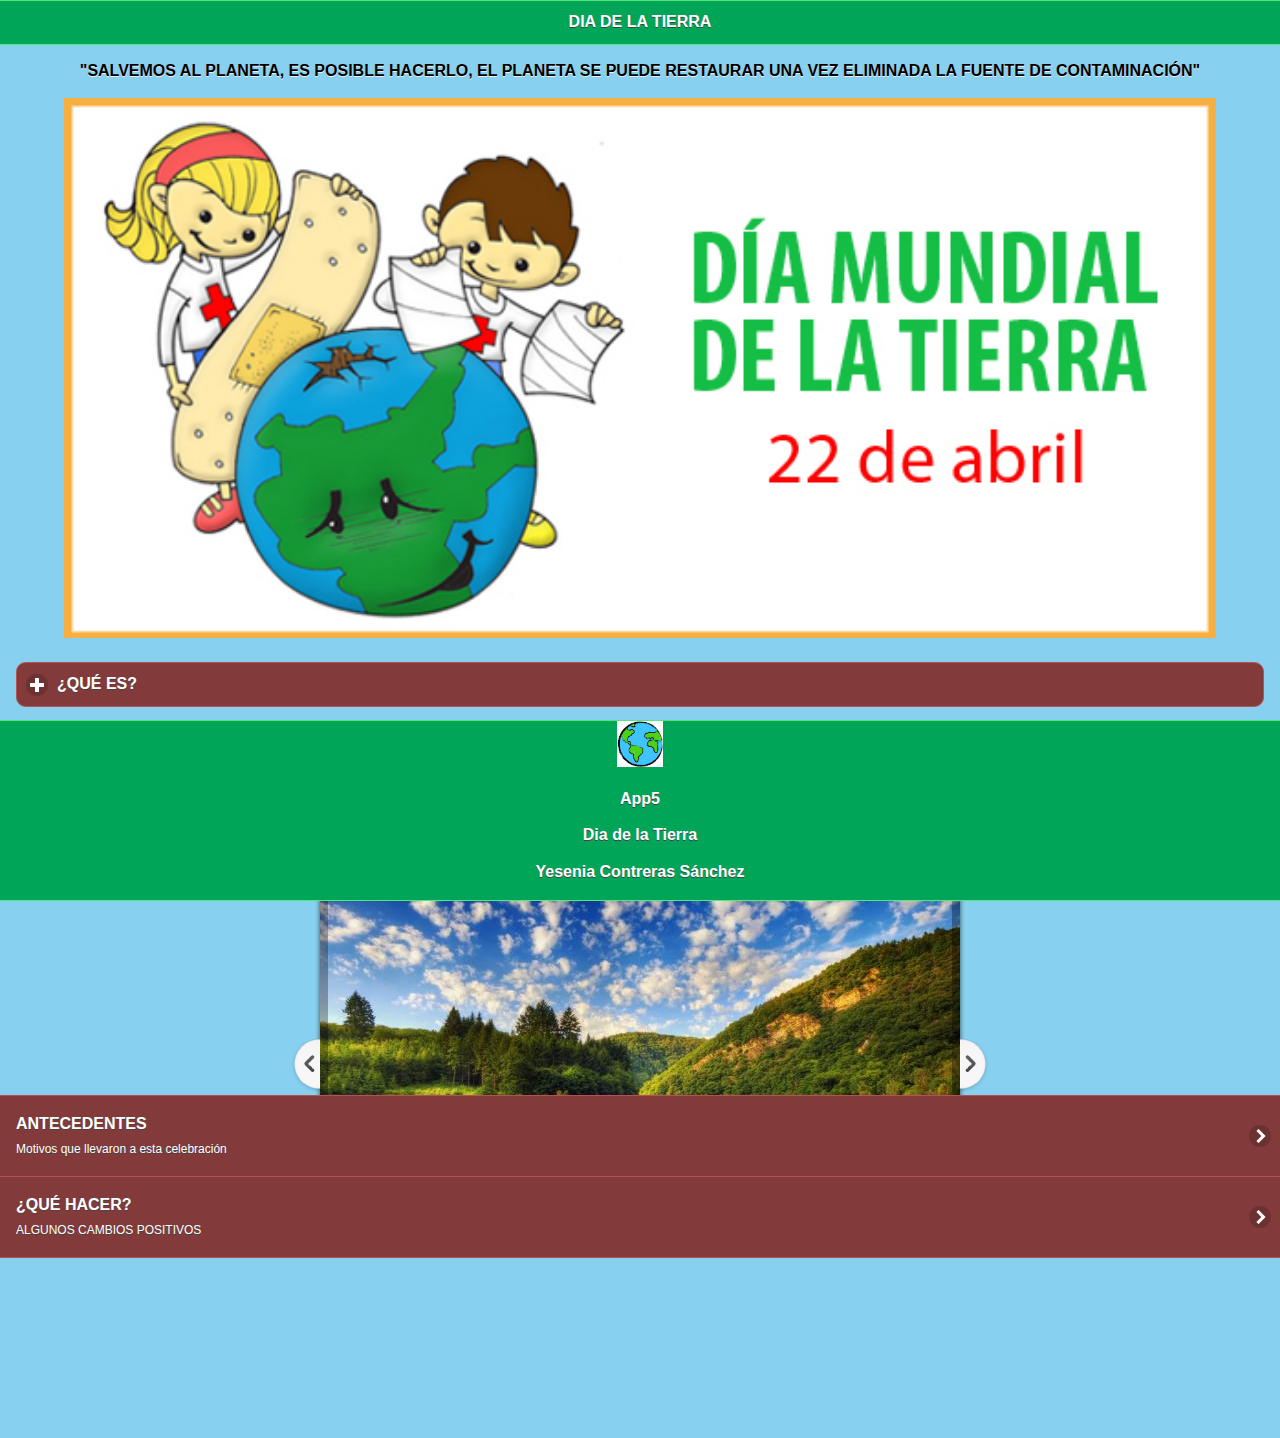
==== commit e97e413c: "subida2" ====
--- a/index.html
+++ b/index.html
@@ -41,9 +41,9 @@
    <div data-role="header" data-add-back-btn="false" data-back-btn-text="Regresar"data-back-btn-theme="b"><!--Este es el encabezado-->
       <h1>DIA DE LA TIERRA</h1>       
    </div><!--Aquí cierra el encabezado-->
-   <div align="center">
-   <p><strong>"SALVEMOS AL PLANETA, ES POSIBLE HACERLO, EL PLANETA SE PUEDE RESTAURAR UNA VEZ ELIMINADA LA FUENTE DE CONTAMINACIÓN"<strong></p>
-   </div>
+   
+   <p align="center"><strong>"SALVEMOS AL PLANETA, ES POSIBLE HACERLO, EL PLANETA SE PUEDE RESTAURAR UNA VEZ ELIMINADA LA FUENTE DE CONTAMINACIÓN"</strong></p>
+   
     <div align="center">
      <a href="#" onmouseout="MM_swapImgRestore()" onmouseover="MM_swapImage('Image2','','imagenes/dia2.png',1)"><img src="imagenes/dia3.png" width="90%" height="30%" id="Image2" align="center"/>
      </a>
@@ -88,7 +88,7 @@
       </li><!--Aqui cierra el boton de lista-->
       
       <!-- Start WOWSlider.com -->
-<iframe src="visor/indexwow.html" style="width:950px;height:350px;max-width:100%;overflow:hidden;border:none;padding:0;margin:0 auto;display:block;" marginheight="0" marginwidth="0"></iframe>
+<iframe src="visor/indexwow.html" style="width:950px;height:220px;max-width:100%;overflow:hidden;border:none;padding:0;margin:0 auto;display:block;" marginheight="0" marginwidth="0"></iframe>
        <!-- End WOWSlider.com -->
 
       
@@ -112,19 +112,16 @@
    
     
      <div data-role="footer" align="center" data-theme="b" data-position="fixed"><!--Aqui abre el footer donde va el icono-->
-       <div>
-        <img src="imagenes/tierra.png" width="46" height="46">
-       </div>
-       
-       <div>
-        <h4>App5</h4>
-        <h3>Dia de la Tierra</h3>
-        <h4>Yesenia Contreras Sánchez</h4>
-       </div>
-     
-     </div><!--Aqui cierra el footer-->
-     
-    </div><!--Este div no se para que rayos lo tiene pero si no se lo pongo no sale-->
+       <img src="imagenes/tierra.png" width="46" height="46">
+                     <div>
+        <p>App5</p>
+        <p>Dia de la Tierra</p>
+        <p>Yesenia Contreras Sánchez</p>
+       </div>
+     
+     </div><!--Aqui cierra el footer-->
+     
+   </div> <!--Este div no se para que rayos lo tiene pero si no se lo pongo no sale-->
    
   
     <div data-role="page" id="Pagina1" data-add-back-btn="true" data-theme="a"> <!--Aqui abre el div de la pagina-->
